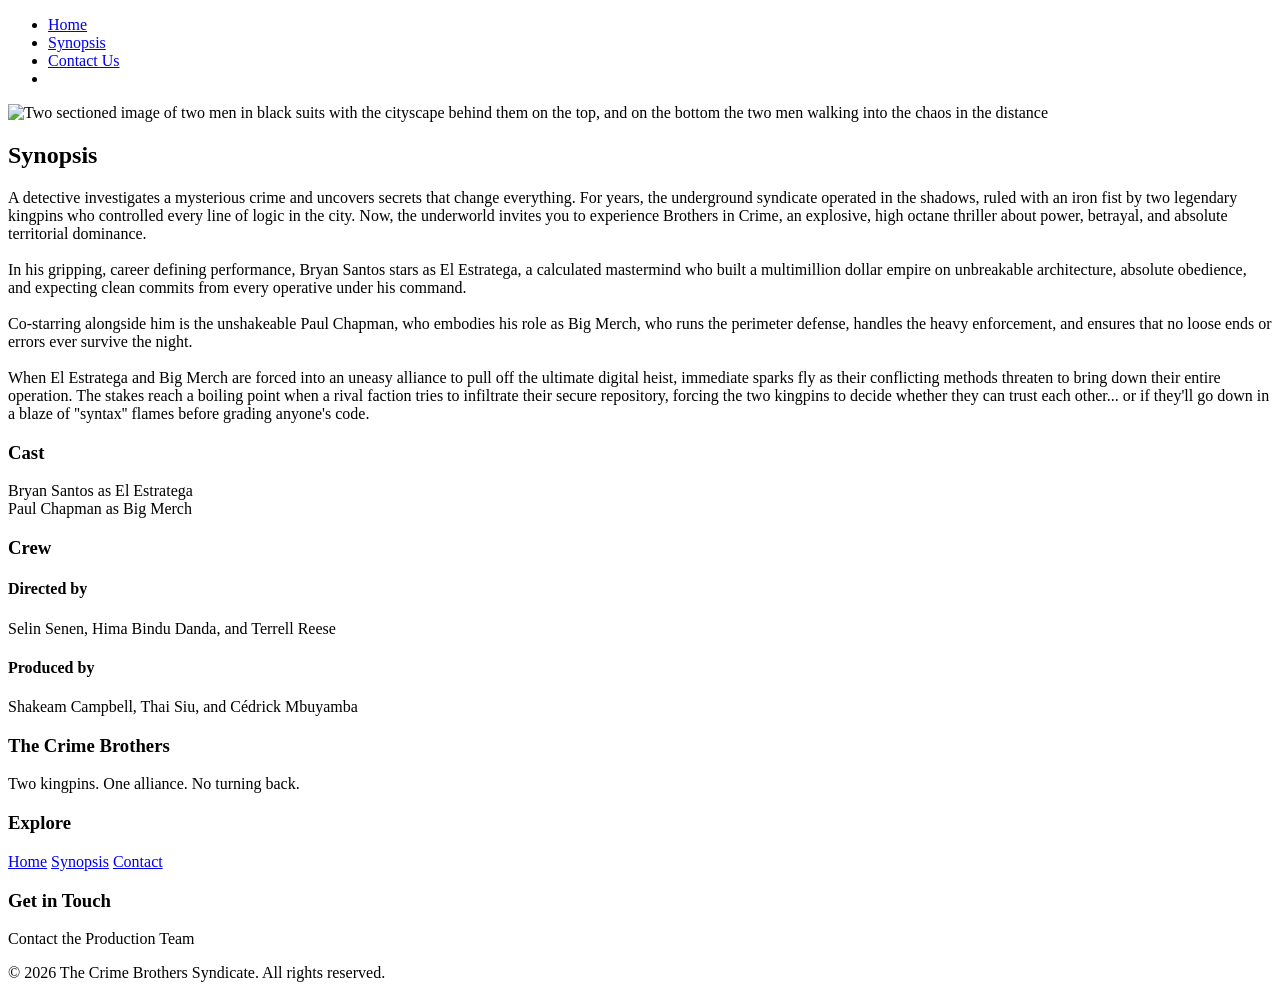
==== synopsis.html @ f923db52 "Updated the footer copyright text in both the html pages" ====
<!DOCTYPE html>
<html lang="en">

<head>
    <meta charset="UTF-8">
    <meta name="viewport" content="width=device-width, initial-scale=1.0">
    <link rel="icon" type="image/png" sizes="32x32" href="./images/title_icon.jpg">
    <link rel="stylesheet" href="./synopsis.css">
    <title>he Crime Brothers | Synopsis</title>
</head>

<body>


    <header class="header-container">
        <nav>
            <ul class="nav-bar">
                <li><a href="./index.html">Home</a></li>
                <li><a href="./synopsis.html">Synopsis</a></li>
                <li><a href="#ContactUs">Contact Us</a></li>
                <li></li>
            </ul>
        </nav>
    </header>

    

        <main>
            <main>
            <div class="image">
                <img src="./images/the_crime_brothers_movieposter.png" alt="Two sectioned image of two men in black suits with the cityscape behind them on the top, and on the bottom the two men walking into the chaos in the distance">
            </div>

            <section id="text">
                <div class="synopsis">
                    <h2 class="header">Synopsis</h2>
                    <p class="copy">
                        A detective investigates a mysterious crime and uncovers secrets that change everything. For years, the underground syndicate operated in the shadows, ruled with an iron fist by two legendary kingpins who controlled every line of logic in the city. Now, the underworld invites you to experience Brothers in Crime, an explosive, high octane thriller about power, betrayal, and absolute territorial dominance.
                        <br>
                        <br>
                        In his gripping, career defining performance, Bryan Santos stars as El Estratega, a calculated mastermind who built a multimillion dollar empire on unbreakable architecture, absolute obedience, and expecting clean commits from every operative under his command.
                        <br>
                        <br>
                        Co-starring alongside him is the unshakeable Paul Chapman, who embodies his role as Big Merch, who runs the perimeter defense, handles the heavy enforcement, and ensures that no loose ends or errors ever survive the night.
                        <br>
                        <br>
                        When El Estratega and Big Merch are forced into an uneasy alliance to pull off the ultimate digital heist, immediate sparks fly as their conflicting methods threaten to bring down their entire operation. The stakes reach a boiling point when a rival faction tries to infiltrate their secure repository, forcing the two kingpins to decide whether they can trust each other... or if they'll go down in a blaze of ''syntax'' flames before grading anyone's code.
                    </p>
                </div>


                <div class="credits">
                    <h3 class="subhead">Cast</h3>
                    <p class="copy">
                        Bryan Santos as El Estratega
                        <br>
                        Paul Chapman as Big Merch
                    </p>
                    <h3 class="subhead">Crew</h3>
                    <h4>Directed by</h4>
                    <p>Selin Senen, Hima Bindu Danda, and Terrell Reese</p>
                    <h4>Produced by</h4>
                    <p>Shakeam Campbell, Thai Siu, and Cédrick Mbuyamba</p>
                </div>
            </section>
        </main>

    

    <footer id="ContactUs" class="footer">

            <div class="footer-container">

                <div class="footer-about">
                    <h3>The Crime Brothers</h3>
                    <p>Two kingpins. One alliance.
                        No turning back.</p>
                </div>

                <div class="footer-links">
                    <h3>Explore</h3>
                    <a href="./index.html">Home</a>
                    <a href="./synopsis.html">Synopsis</a>
                    <a href="#ContactUs">Contact</a>
                </div>

                <div class="footer-contact">
                    <h3>Get in Touch</h3>
                    <p>Contact the Production Team</p>
                </div>

            </div>

            <p class="copyright">
                &copy; 2026 The Crime Brothers Syndicate. All rights reserved.
            </p>

        </footer>


</body>

</html>
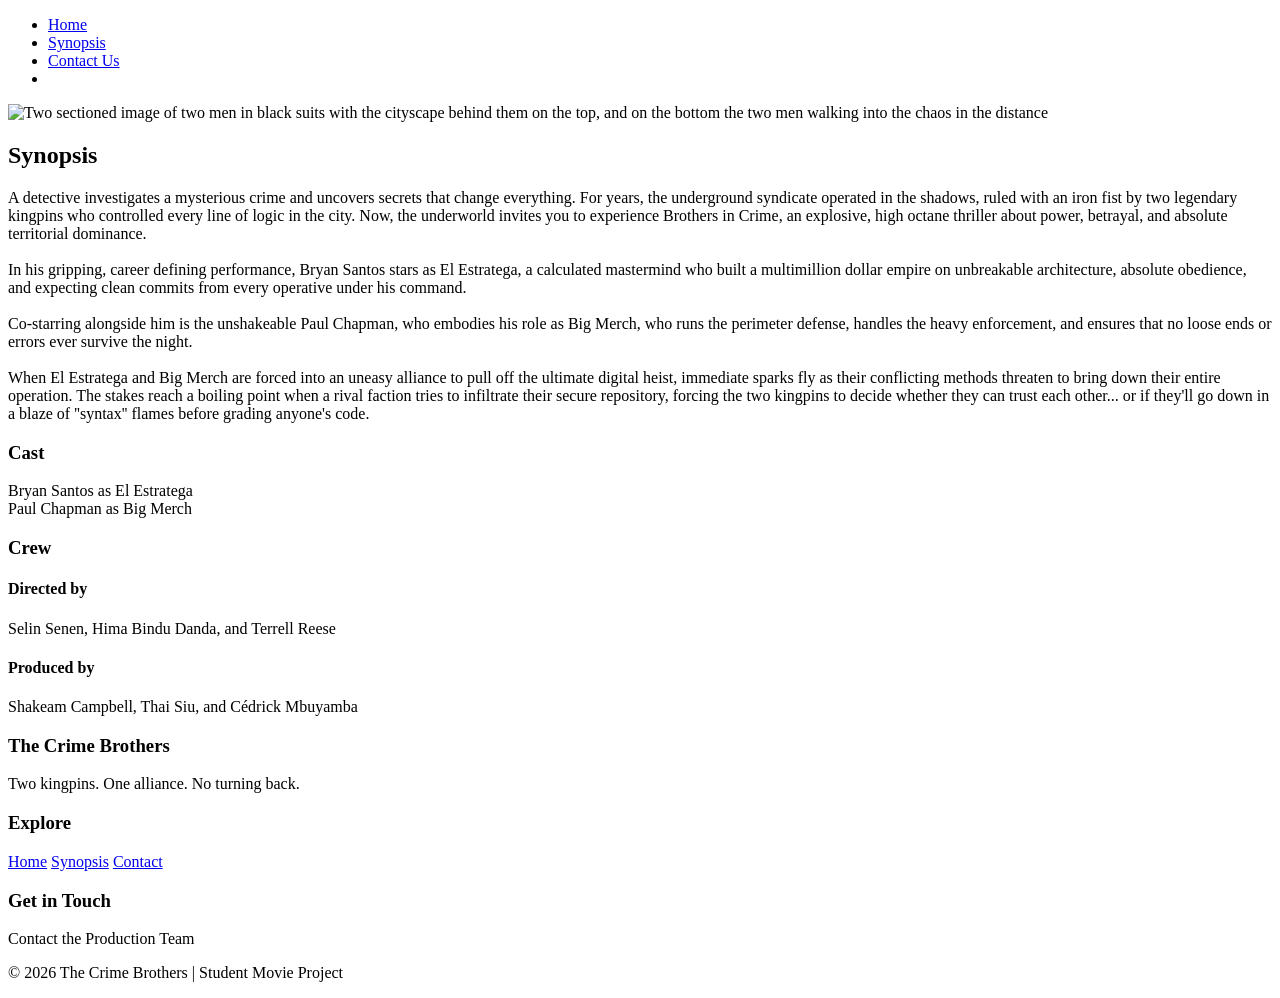
==== commit 76eaed35: "Restore website to PR #6 version" ====
--- a/synopsis.html
+++ b/synopsis.html
@@ -92,7 +92,8 @@
             </div>
 
             <p class="copyright">
-                &copy; 2026 The Crime Brothers Syndicate. All rights reserved.
+                &copy; 2026 The Crime Brothers |
+                Student Movie Project
             </p>
 
         </footer>
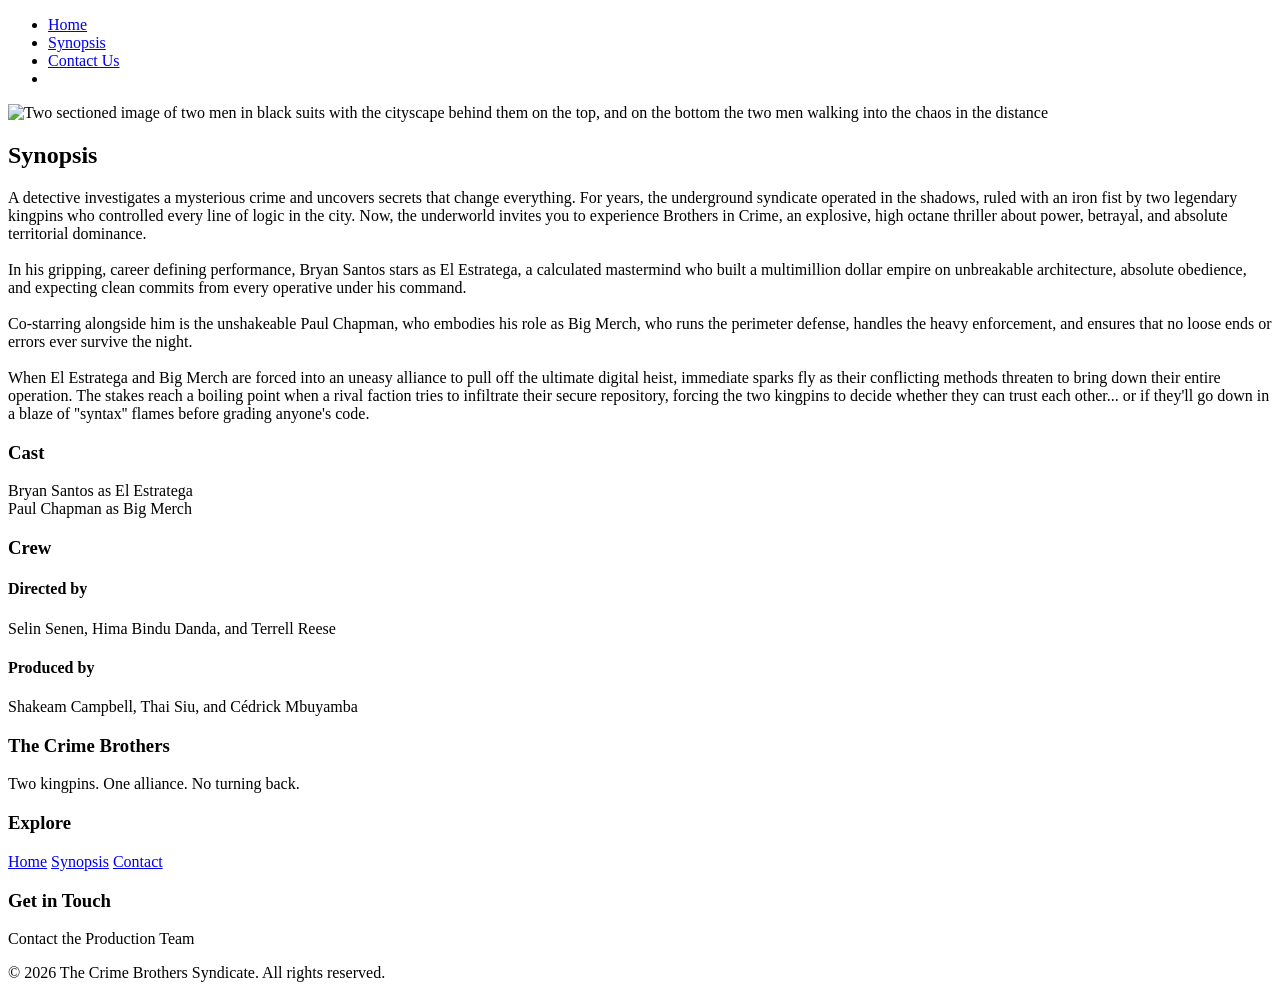
==== commit 5fe3d39d: "Updated footer text in both the html pages" ====
--- a/synopsis.html
+++ b/synopsis.html
@@ -23,28 +23,41 @@
         </nav>
     </header>
 
-    
 
+
+    <main>
         <main>
-            <main>
             <div class="image">
-                <img src="./images/the_crime_brothers_movieposter.png" alt="Two sectioned image of two men in black suits with the cityscape behind them on the top, and on the bottom the two men walking into the chaos in the distance">
+                <img src="./images/the_crime_brothers_movieposter.png"
+                    alt="Two sectioned image of two men in black suits with the cityscape behind them on the top, and on the bottom the two men walking into the chaos in the distance">
             </div>
 
             <section id="text">
                 <div class="synopsis">
                     <h2 class="header">Synopsis</h2>
                     <p class="copy">
-                        A detective investigates a mysterious crime and uncovers secrets that change everything. For years, the underground syndicate operated in the shadows, ruled with an iron fist by two legendary kingpins who controlled every line of logic in the city. Now, the underworld invites you to experience Brothers in Crime, an explosive, high octane thriller about power, betrayal, and absolute territorial dominance.
+                        A detective investigates a mysterious crime and uncovers secrets that change everything. For
+                        years, the underground syndicate operated in the shadows, ruled with an iron fist by two
+                        legendary kingpins who controlled every line of logic in the city. Now, the underworld invites
+                        you to experience Brothers in Crime, an explosive, high octane thriller about power, betrayal,
+                        and absolute territorial dominance.
                         <br>
                         <br>
-                        In his gripping, career defining performance, Bryan Santos stars as El Estratega, a calculated mastermind who built a multimillion dollar empire on unbreakable architecture, absolute obedience, and expecting clean commits from every operative under his command.
+                        In his gripping, career defining performance, Bryan Santos stars as El Estratega, a calculated
+                        mastermind who built a multimillion dollar empire on unbreakable architecture, absolute
+                        obedience, and expecting clean commits from every operative under his command.
                         <br>
                         <br>
-                        Co-starring alongside him is the unshakeable Paul Chapman, who embodies his role as Big Merch, who runs the perimeter defense, handles the heavy enforcement, and ensures that no loose ends or errors ever survive the night.
+                        Co-starring alongside him is the unshakeable Paul Chapman, who embodies his role as Big Merch,
+                        who runs the perimeter defense, handles the heavy enforcement, and ensures that no loose ends or
+                        errors ever survive the night.
                         <br>
                         <br>
-                        When El Estratega and Big Merch are forced into an uneasy alliance to pull off the ultimate digital heist, immediate sparks fly as their conflicting methods threaten to bring down their entire operation. The stakes reach a boiling point when a rival faction tries to infiltrate their secure repository, forcing the two kingpins to decide whether they can trust each other... or if they'll go down in a blaze of ''syntax'' flames before grading anyone's code.
+                        When El Estratega and Big Merch are forced into an uneasy alliance to pull off the ultimate
+                        digital heist, immediate sparks fly as their conflicting methods threaten to bring down their
+                        entire operation. The stakes reach a boiling point when a rival faction tries to infiltrate
+                        their secure repository, forcing the two kingpins to decide whether they can trust each other...
+                        or if they'll go down in a blaze of ''syntax'' flames before grading anyone's code.
                     </p>
                 </div>
 
@@ -65,9 +78,9 @@
             </section>
         </main>
 
-    
 
-    <footer id="ContactUs" class="footer">
+
+        <footer id="ContactUs" class="footer">
 
             <div class="footer-container">
 
@@ -92,8 +105,7 @@
             </div>
 
             <p class="copyright">
-                &copy; 2026 The Crime Brothers |
-                Student Movie Project
+                &copy; 2026 The Crime Brothers Syndicate. All rights reserved.
             </p>
 
         </footer>
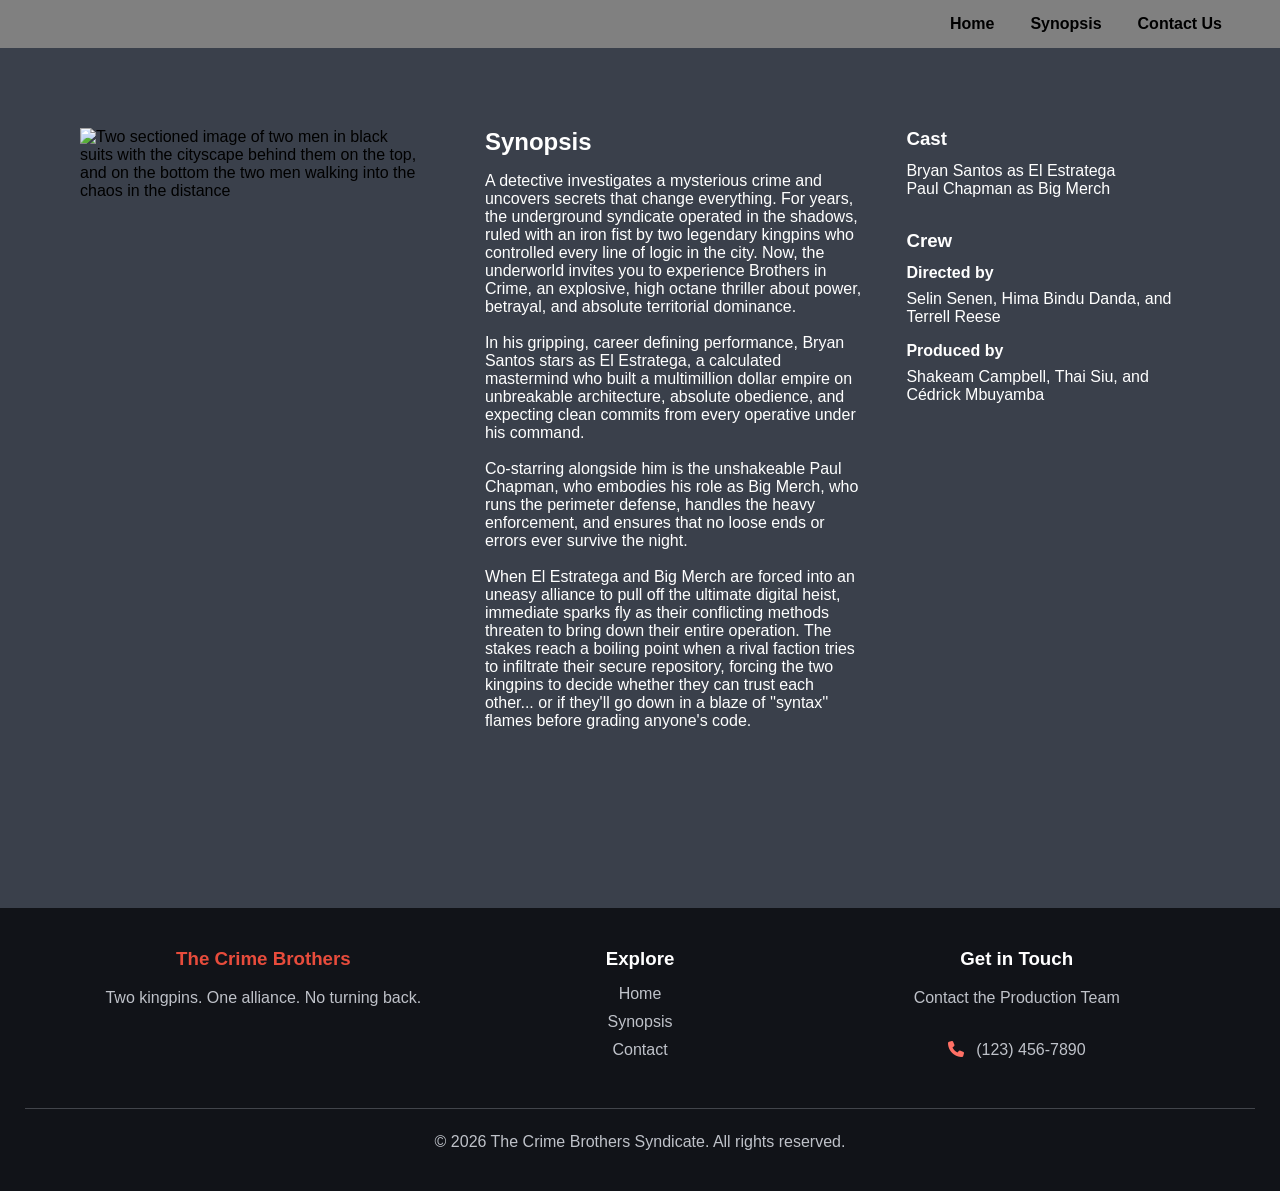
==== commit 41013623: "Included the phone icon and phone number in both pages" ====
--- a/synopsis.html
+++ b/synopsis.html
@@ -4,6 +4,7 @@
 <head>
     <meta charset="UTF-8">
     <meta name="viewport" content="width=device-width, initial-scale=1.0">
+    <link rel="stylesheet" href="https://cdnjs.cloudflare.com/ajax/libs/font-awesome/6.7.2/css/all.min.css">
     <link rel="icon" type="image/png" sizes="32x32" href="./images/title_icon.jpg">
     <link rel="stylesheet" href="./synopsis.css">
     <title>he Crime Brothers | Synopsis</title>
@@ -23,92 +24,93 @@
         </nav>
     </header>
 
+    <main>
+        <div class="image">
+            <img src="./images/the_crime_brothers_movieposter.png"
+                alt="Two sectioned image of two men in black suits with the cityscape behind them on the top, and on the bottom the two men walking into the chaos in the distance">
+        </div>
+
+        <section id="text">
+            <div class="synopsis">
+                <h2 class="header">Synopsis</h2>
+                <p class="copy">
+                    A detective investigates a mysterious crime and uncovers secrets that change everything. For
+                    years, the underground syndicate operated in the shadows, ruled with an iron fist by two
+                    legendary kingpins who controlled every line of logic in the city. Now, the underworld invites
+                    you to experience Brothers in Crime, an explosive, high octane thriller about power, betrayal,
+                    and absolute territorial dominance.
+                    <br>
+                    <br>
+                    In his gripping, career defining performance, Bryan Santos stars as El Estratega, a calculated
+                    mastermind who built a multimillion dollar empire on unbreakable architecture, absolute
+                    obedience, and expecting clean commits from every operative under his command.
+                    <br>
+                    <br>
+                    Co-starring alongside him is the unshakeable Paul Chapman, who embodies his role as Big Merch,
+                    who runs the perimeter defense, handles the heavy enforcement, and ensures that no loose ends or
+                    errors ever survive the night.
+                    <br>
+                    <br>
+                    When El Estratega and Big Merch are forced into an uneasy alliance to pull off the ultimate
+                    digital heist, immediate sparks fly as their conflicting methods threaten to bring down their
+                    entire operation. The stakes reach a boiling point when a rival faction tries to infiltrate
+                    their secure repository, forcing the two kingpins to decide whether they can trust each other...
+                    or if they'll go down in a blaze of ''syntax'' flames before grading anyone's code.
+                </p>
+            </div>
 
 
-    <main>
-        <main>
-            <div class="image">
-                <img src="./images/the_crime_brothers_movieposter.png"
-                    alt="Two sectioned image of two men in black suits with the cityscape behind them on the top, and on the bottom the two men walking into the chaos in the distance">
+            <div class="credits">
+                <h3 class="subhead">Cast</h3>
+                <p class="copy">
+                    Bryan Santos as El Estratega
+                    <br>
+                    Paul Chapman as Big Merch
+                </p>
+                <h3 class="subhead">Crew</h3>
+                <h4>Directed by</h4>
+                <p>Selin Senen, Hima Bindu Danda, and Terrell Reese</p>
+                <h4>Produced by</h4>
+                <p>Shakeam Campbell, Thai Siu, and Cédrick Mbuyamba</p>
             </div>
-
-            <section id="text">
-                <div class="synopsis">
-                    <h2 class="header">Synopsis</h2>
-                    <p class="copy">
-                        A detective investigates a mysterious crime and uncovers secrets that change everything. For
-                        years, the underground syndicate operated in the shadows, ruled with an iron fist by two
-                        legendary kingpins who controlled every line of logic in the city. Now, the underworld invites
-                        you to experience Brothers in Crime, an explosive, high octane thriller about power, betrayal,
-                        and absolute territorial dominance.
-                        <br>
-                        <br>
-                        In his gripping, career defining performance, Bryan Santos stars as El Estratega, a calculated
-                        mastermind who built a multimillion dollar empire on unbreakable architecture, absolute
-                        obedience, and expecting clean commits from every operative under his command.
-                        <br>
-                        <br>
-                        Co-starring alongside him is the unshakeable Paul Chapman, who embodies his role as Big Merch,
-                        who runs the perimeter defense, handles the heavy enforcement, and ensures that no loose ends or
-                        errors ever survive the night.
-                        <br>
-                        <br>
-                        When El Estratega and Big Merch are forced into an uneasy alliance to pull off the ultimate
-                        digital heist, immediate sparks fly as their conflicting methods threaten to bring down their
-                        entire operation. The stakes reach a boiling point when a rival faction tries to infiltrate
-                        their secure repository, forcing the two kingpins to decide whether they can trust each other...
-                        or if they'll go down in a blaze of ''syntax'' flames before grading anyone's code.
-                    </p>
-                </div>
-
-
-                <div class="credits">
-                    <h3 class="subhead">Cast</h3>
-                    <p class="copy">
-                        Bryan Santos as El Estratega
-                        <br>
-                        Paul Chapman as Big Merch
-                    </p>
-                    <h3 class="subhead">Crew</h3>
-                    <h4>Directed by</h4>
-                    <p>Selin Senen, Hima Bindu Danda, and Terrell Reese</p>
-                    <h4>Produced by</h4>
-                    <p>Shakeam Campbell, Thai Siu, and Cédrick Mbuyamba</p>
-                </div>
-            </section>
-        </main>
+        </section>
+    </main>
 
 
 
-        <footer id="ContactUs" class="footer">
+    <footer id="ContactUs" class="footer">
 
-            <div class="footer-container">
+        <div class="footer-container">
 
-                <div class="footer-about">
-                    <h3>The Crime Brothers</h3>
-                    <p>Two kingpins. One alliance.
-                        No turning back.</p>
-                </div>
-
-                <div class="footer-links">
-                    <h3>Explore</h3>
-                    <a href="./index.html">Home</a>
-                    <a href="./synopsis.html">Synopsis</a>
-                    <a href="#ContactUs">Contact</a>
-                </div>
-
-                <div class="footer-contact">
-                    <h3>Get in Touch</h3>
-                    <p>Contact the Production Team</p>
-                </div>
-
+            <div class="footer-about">
+                <h3>The Crime Brothers</h3>
+                <p>Two kingpins. One alliance.
+                    No turning back.</p>
             </div>
 
-            <p class="copyright">
-                &copy; 2026 The Crime Brothers Syndicate. All rights reserved.
-            </p>
+            <div class="footer-links">
+                <h3>Explore</h3>
+                <a href="./index.html">Home</a>
+                <a href="./synopsis.html">Synopsis</a>
+                <a href="#ContactUs">Contact</a>
+            </div>
 
-        </footer>
+            <div class="footer-contact">
+                <h3>Get in Touch</h3>
+                <p>Contact the Production Team</p>
+                <p>
+                    <i class="fa-solid fa-phone" aria-hidden="true"></i>
+                    <a href="tel:+1234567890">(123) 456-7890</a>
+                </p>
+            </div>
+
+        </div>
+
+        <p class="copyright">
+            &copy; 2026 The Crime Brothers Syndicate. All rights reserved.
+        </p>
+
+    </footer>
 
 
 </body>
--- a/synopsis.css
+++ b/synopsis.css
@@ -0,0 +1,181 @@
+* {
+    margin: 0;
+    padding: 0;
+    box-sizing: border-box;
+}
+
+body {
+    height: 100vh;
+    width: 100vw;
+    display: flex;
+    flex-direction: column;
+    background-color: lightgray;
+    font-family: "outfit", sans-serif;
+    overflow-x: hidden;
+    background-color: #3A404B;
+}
+
+header {
+    background-color: gray;
+    padding: 15px 30px;
+}
+
+.header-container {
+    display: flex;
+    justify-content: flex-end;
+}
+
+.nav-bar {
+    display: flex;
+    list-style: none;
+    gap: 20px;
+}
+
+.nav-bar a {
+    color: black;
+    text-decoration: none;
+    font-weight: bold;
+    padding: 8px;
+}
+
+.nav-bar a:hover {
+    color: red;
+}
+
+/* MAIN SECTION */
+main {
+    display: flex;
+    flex-direction: row;
+    gap: 60px;
+    padding: 80px;
+}
+
+.image {
+    width: 446px;
+    height: 700px;
+}
+
+img {
+    width: auto;
+    height: 100%;
+}
+
+#text {
+    display: flex;
+    flex-direction: row;
+    gap: 40px;
+    color: #fff;
+}
+
+.synopsis {
+    width: 500px;
+}
+
+.header, p {
+    padding-bottom: 16px;
+}
+
+.copy {
+    padding-bottom: 32px;
+}
+
+h3 {
+    margin-bottom: 12px;
+}
+
+h4 {
+    margin-bottom: 8px;
+}
+
+/* FOOTER */
+.footer {
+    background-color: gray;
+    padding: 30px;
+    text-align: center;
+}
+
+.footer {
+    background-color: #111318;
+    color: white;
+    padding: 40px 25px 20px;
+}
+
+.footer-container {
+    display: flex;
+    justify-content: space-between;
+    flex-wrap: wrap;
+    gap: 30px;
+    max-width: 1100px;
+    margin: auto;
+}
+
+.footer-container > div {
+    flex: 1;
+    min-width: 180px;
+}
+
+.footer h3 {
+    margin-bottom: 15px;
+}
+
+.footer-about h3 {
+    color: #e74c3c;
+}
+
+.footer p {
+    color: #bfc2c9;
+    line-height: 1.6;
+}
+
+.footer-links a {
+    display: block;
+    color: #bfc2c9;
+    text-decoration: none;
+    margin-bottom: 10px;
+}
+
+.footer-links a:hover {
+    color: #ff7065;
+    text-decoration: underline;
+}
+
+.footer-contact p {
+    margin-bottom: 10px;
+}
+
+.footer-contact p:last-child {
+    margin-bottom: 0;
+}
+
+.footer-contact i {
+    color: #ff7065;
+    margin-right: 8px;
+}
+
+.footer-contact a {
+    color: #bfc2c9;
+    text-decoration: none;
+}
+
+.footer-contact a:hover {
+    color: #ff7065;
+}
+
+.copyright {
+    text-align: center;
+    border-top: 1px solid #42454b;
+    margin-top: 30px;
+    padding-top: 20px;
+}
+
+@media (max-width: 768px) {
+    .synopsis {
+        grid-template-columns: 1fr;
+    }
+}
+
+@media (max-width: 600px) {
+    .footer-container {
+        flex-direction: column;
+    }
+}
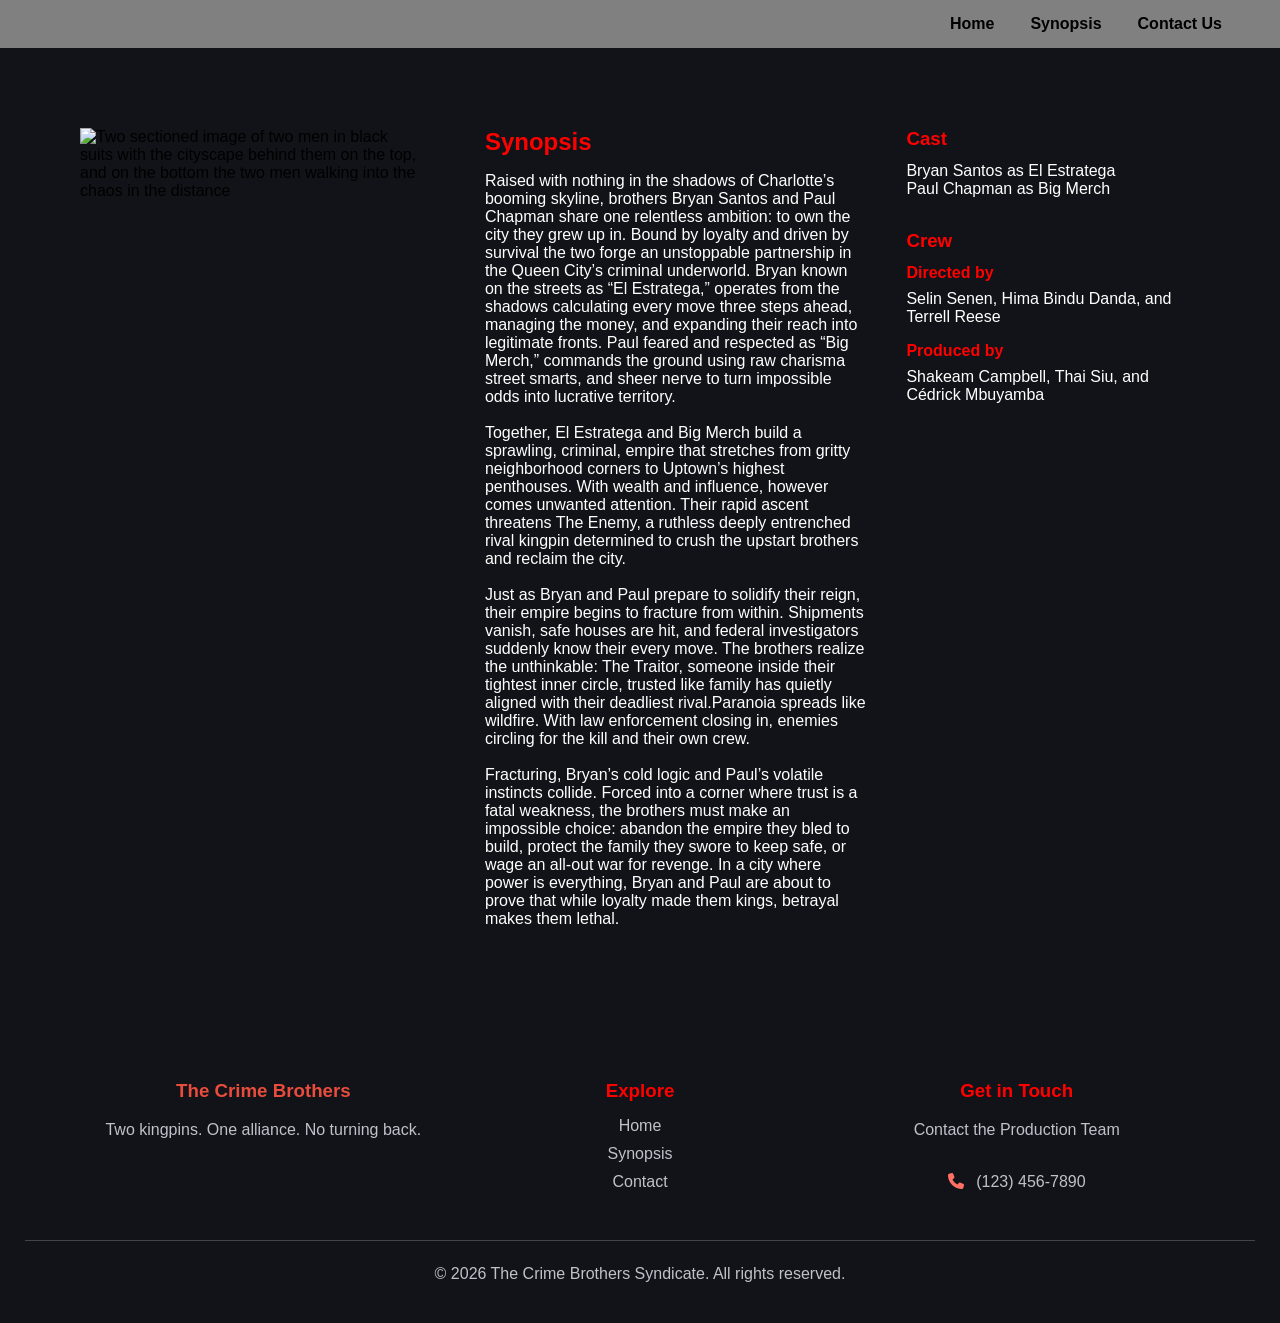
==== commit 1b911f19: "Updated the synopsis" ====
--- a/synopsis.html
+++ b/synopsis.html
@@ -34,28 +34,39 @@
             <div class="synopsis">
                 <h2 class="header">Synopsis</h2>
                 <p class="copy">
-                    A detective investigates a mysterious crime and uncovers secrets that change everything. For
-                    years, the underground syndicate operated in the shadows, ruled with an iron fist by two
-                    legendary kingpins who controlled every line of logic in the city. Now, the underworld invites
-                    you to experience Brothers in Crime, an explosive, high octane thriller about power, betrayal,
-                    and absolute territorial dominance.
+                    Raised with nothing in the shadows of Charlotte’s booming skyline,
+                    brothers Bryan Santos and Paul Chapman share one relentless ambition:
+                    to own the city they grew up in. Bound by loyalty and driven by survival the two forge
+                    an unstoppable partnership in the Queen City’s criminal underworld. Bryan known on the streets as
+                    “El Estratega,” operates from the shadows calculating every move three steps ahead, managing the
+                    money,
+                    and expanding their reach into legitimate fronts. Paul feared and respected as “Big Merch,”
+                    commands the ground using raw charisma street smarts,
+                    and sheer nerve to turn impossible odds into lucrative territory.
                     <br>
                     <br>
-                    In his gripping, career defining performance, Bryan Santos stars as El Estratega, a calculated
-                    mastermind who built a multimillion dollar empire on unbreakable architecture, absolute
-                    obedience, and expecting clean commits from every operative under his command.
+                    Together, El Estratega and Big Merch build a sprawling, criminal,
+                    empire that stretches from gritty neighborhood corners to Uptown’s
+                    highest penthouses. With wealth and influence, however comes unwanted attention.
+                    Their rapid ascent threatens The Enemy, a ruthless deeply entrenched rival kingpin
+                    determined to crush the upstart brothers and reclaim the city.
                     <br>
                     <br>
-                    Co-starring alongside him is the unshakeable Paul Chapman, who embodies his role as Big Merch,
-                    who runs the perimeter defense, handles the heavy enforcement, and ensures that no loose ends or
-                    errors ever survive the night.
+                    Just as Bryan and Paul prepare to solidify their reign,
+                    their empire begins to fracture from within. Shipments vanish,
+                    safe houses are hit, and federal investigators suddenly know their every move.
+                    The brothers realize the unthinkable: The Traitor, someone inside their tightest inner circle,
+                    trusted like family has quietly aligned with their deadliest rival.Paranoia spreads like wildfire.
+                    With law enforcement closing in, enemies circling for the kill and their own crew.
                     <br>
                     <br>
-                    When El Estratega and Big Merch are forced into an uneasy alliance to pull off the ultimate
-                    digital heist, immediate sparks fly as their conflicting methods threaten to bring down their
-                    entire operation. The stakes reach a boiling point when a rival faction tries to infiltrate
-                    their secure repository, forcing the two kingpins to decide whether they can trust each other...
-                    or if they'll go down in a blaze of ''syntax'' flames before grading anyone's code.
+                    Fracturing, Bryan’s cold logic and Paul’s volatile instincts collide.
+                    Forced into a corner where trust is a fatal weakness,
+                    the brothers must make an impossible choice: abandon the empire
+                    they bled to build, protect the family they swore to keep safe, or
+                    wage an all-out war for revenge. In a city where power is everything,
+                    Bryan and Paul are about to prove that while loyalty made them kings,
+                    betrayal makes them lethal.
                 </p>
             </div>
 
--- a/synopsis.css
+++ b/synopsis.css
@@ -12,7 +12,7 @@
     background-color: lightgray;
     font-family: "outfit", sans-serif;
     overflow-x: hidden;
-    background-color: #3A404B;
+    background-color:#111318;
 }
 
 header {
@@ -71,8 +71,20 @@
     width: 500px;
 }
 
+.synopsis h2{
+    color:red;
+}
+
 .header, p {
     padding-bottom: 16px;
+}
+
+.subhead, h3{
+    color: red;
+}
+
+h4{
+    color: red;
 }
 
 .copy {
